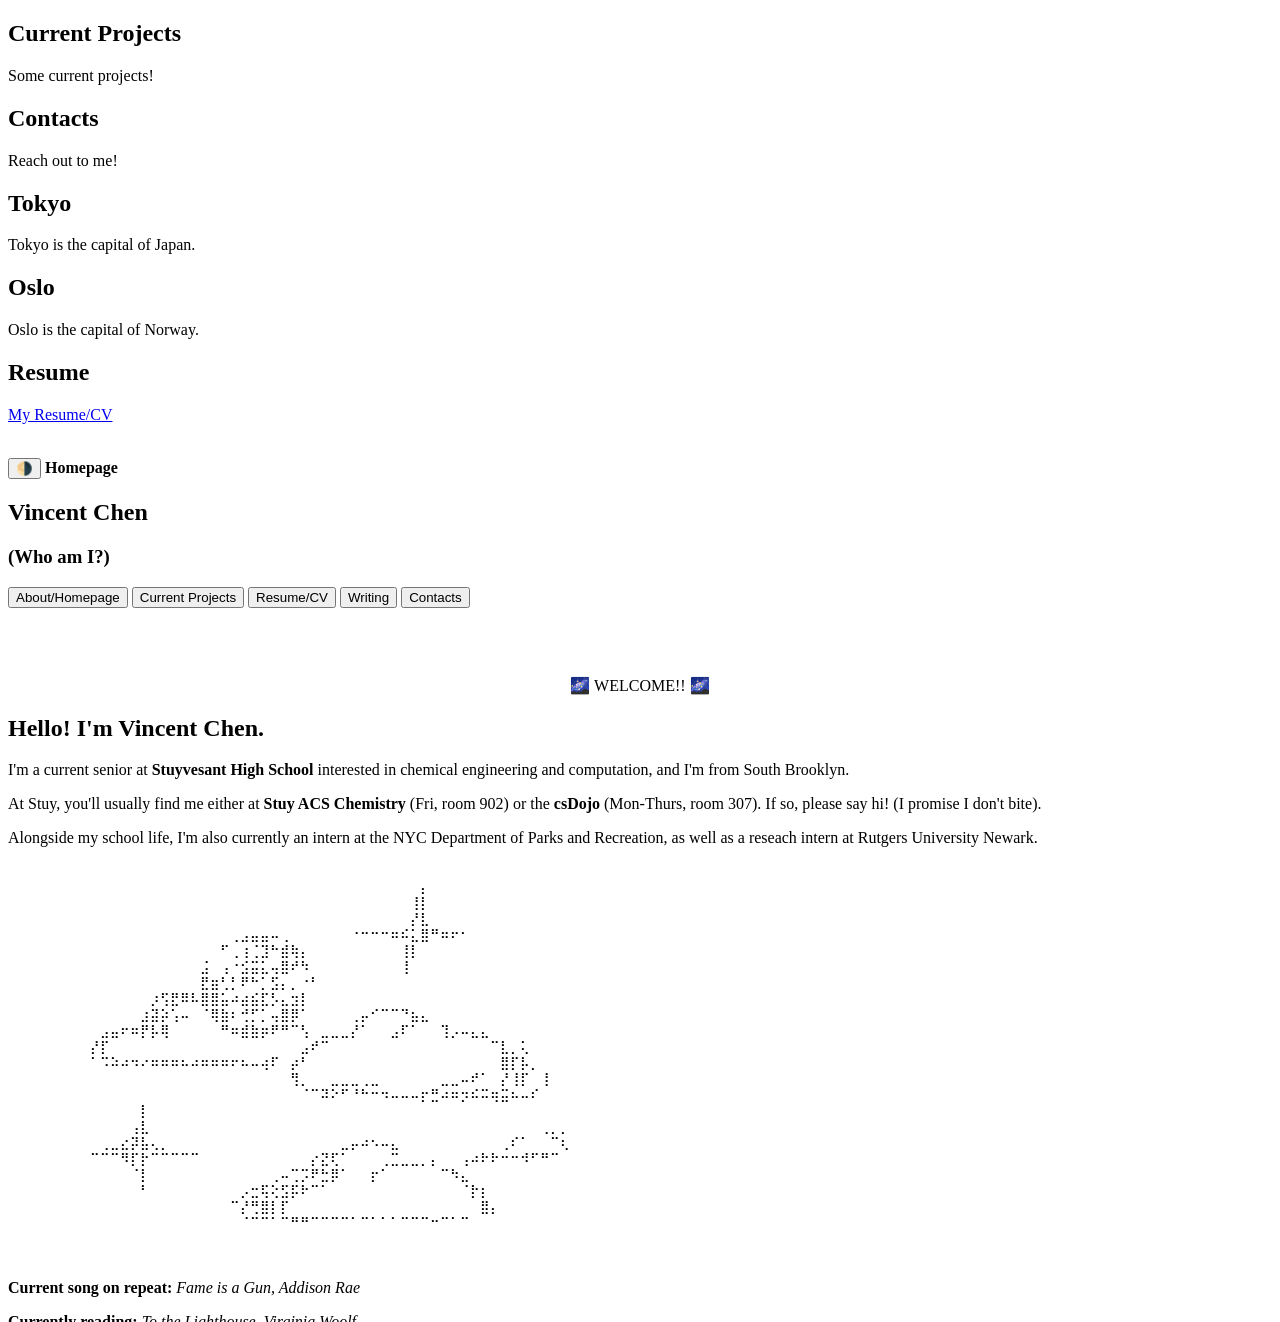
==== mainpage.html @ 40565dad "changed favicon and updating all pages now" ====
<!DOCTYPE html>
<html lang="en">
<meta charset="UTF-8">
<title>Page Title</title>
<meta name="viewport" content="width=device-width,initial-scale=1">
<link rel="icon" type="image/x-icon" href="images/pixil-frame-0-2.png">
<link rel="stylesheet" href="style.css">
<style>
</style>
<script src=""></script>
<body>

  
<div id="Currents" class="tabcontent">
    <h2>Current Projects</h2>
    <p>Some current projects!</p>
  </div>
  
  <div id="Paris" class="tabcontent">
    <h2>Contacts</h2>
    <p>Reach out to me!</p>
  </div>
  
  <div id="Tokyo" class="tabcontent">
    <h2>Tokyo</h2>
    <p>Tokyo is the capital of Japan.</p>
  </div>
  
  <div id="Oslo" class="tabcontent"> <h2>Oslo</h2> <p>Oslo is the capital of Norway.</p> </div>

  <div id="Resume" class="tabcontent">
    <h2>Resume</h2>
    <p>
      <a href="https://drive.google.com/file/d/1p7kVyP4oZ3a_vD2s7X5DYAzP1Ja3JY56/view?usp=sharing" target="_blank">
        My Resume/CV
      </a>
    </p>
  </div>

  <header>
    <br>
    <button id="themeToggle">🌗</button>
    <h11><b>Homepage</b></h11>
    <h2>Vincent Chen</h2>
    <h3>(Who am I?)</h3>
  </header>
  <div class="tabs">
  <button class="tablink" onclick="openCity('Tokyo', 'mainpage.html', this, 'rgb(94, 118, 171)')"id="defaultOpen">About/Homepage</button>
  <button class="tablink" onclick="openCity('Tokyo', 'projects.html', this, 'rgb(94, 118, 171)')">Current Projects</button>
  <button class="tablink" onclick="openCity('Tokyo', 'resume.html', this, 'rgb(94, 118, 171)')">Resume/CV</button>
  <button class="tablink" onclick="openCity('Tokyo', 'writing.html', this, 'rgb(94, 118, 171)')">Writing</button>
  <button class="tablink" onclick="openCity('Tokyo', 'contacts.html', this, 'rgb(94, 118, 171)')">Contacts</button>
  </div> 
  <p><br></p>
  <br>
  <center>
    <h11>
      🌌 WELCOME!! 🌌
    </h11>
  </center>
  <h2>Hello! I'm Vincent Chen.</h2>
    <p>I'm a current senior at <b>Stuyvesant High School</b> interested in chemical engineering and computation, and I'm from South Brooklyn.</p>
    <p>At Stuy, you'll usually find me either at <b>Stuy ACS Chemistry</b> (Fri, room 902) or the <b>csDojo</b> (Mon-Thurs, room 307). If so, please say hi! (I promise I don't bite).
        </p>
        <p>
        Alongside my school life, I'm also currently an intern at the NYC Department of Parks and Recreation, as well as a reseach 
        intern at Rutgers University Newark. 
    </p>
    <pre>⠀⠀⠀⠀⠀⠀⠀⠀⠀⠀⠀⠀⠀⠀⠀⠀⠀⠀⠀⠀⠀⠀⠀⠀⠀⠀⠀⠀⠀⠀⠀⠀⠀⠀⠀⠀⠀⠀⠀⠀⠀⠀⠀⠀⠀⠀⠀⠀⠀⠀
        ⠀⠀⠀⠀⠀⠀⠀⠀⠀⠀⠀⠀⠀⠀⠀⠀⠀⠀⠀⠀⠀⠀⠀⠀⠀⠀⠀⠀⠀⠀⠀⠀⠀⠀⠀⡄⠀⠀⠀⠀⠀⠀⠀⠀⠀⠀⠀⠀⠀⠀
        ⠀⠀⠀⠀⠀⠀⠀⠀⠀⠀⠀⠀⠀⠀⠀⠀⠀⠀⠀⠀⠀⠀⠀⠀⠀⠀⠀⠀⠀⠀⠀⠀⠀⠀⢸⡇⠀⠀⠀⠀⠀⠀⠀⠀⠀⠀⠀⠀⠀⠀
        ⠀⠀⠀⠀⠀⠀⠀⠀⠀⠀⠀⠀⠀⠀⠀⠀⠀⠀⠀⠀⠀⠀⠀⠀⠀⠀⠀⠀⠀⠀⠀⠀⠀⠀⡜⣇⠀⠀⠀⠀⠀⠀⠀⠀⠀⠀⠀⠀⠀⠀
        ⠀⠀⠀⠀⠀⠀⠀⠀⠀⠀⠀⠀⠀⠀⠀⠀⢀⣠⣤⣤⠤⢀⠀⠀⠀⠀⠀⠀⠐⠒⠒⠒⠶⠮⣅⣿⠛⠶⠖⠂⠀⠀⠀⠀⠀⠀⠀⠀⠀⠀
        ⠀⠀⠀⠀⠀⠀⠀⠀⠀⠀⠀⠀⠀⠀⠀⠋⢀⢰⢈⣹⠓⣾⢷⡄⠀⠀⠀⠀⠀⠀⠀⠀⠀⢸⡇⠀⠀⠀⠀⠀⠀⠀⠀⠀⠀⠀⠀⠀⠀⠀
        ⠀⠀⠀⠀⠀⠀⠀⠀⠀⠀⠀⠀⠀⣨⠀⢠⠐⣪⣭⣅⢤⣿⠞⠳⠀⠀⠀⠀⠀⠀⠀⠀⠀⢸⠀⠀⠀⠀⠀⠀⠀⠀⠀⠀⠀⠀⠀⠀⠀⠀
        ⠀⠀⠀⠀⠀⠀⠀⠀⠀⠀⠀⠀⠀⣟⣶⢃⡃⠟⠓⡁⣫⡄⡀⠐⠃⠀⠀⠀⠀⠀⠀⠀⠀⠀⠀⠀⠀⠀⠀⠀⠀⠀⠀⠀⠀⠀⠀⠀⠀⠀
        ⠀⠀⠀⠀⠀⠀⠀⠀⡰⢫⣟⠿⠧⣿⣿⣥⠴⣴⣮⣏⡣⣄⣲⡇⠀⠀⠀⠀⠀⠀⠀⠀⠀⠀⠀⠀⠀⠀⠀⠀⠀⠀⠀⠀⠀⠀⠀⠀⠀⠀
        ⠀⠀⠀⠀⠀⠀⠀⣰⣽⡵⢡⠤⠀⠈⢿⣷⠆⢚⡋⡁⢤⣿⡿⠁⠀⠀⠀⠀⢀⡤⠊⠉⠉⠙⣦⣄⠀⠀⠀⠀⠀⠀⠀⠀⠀⠀⠀⠀⠀⠀
        ⠀⠀⠀⣠⣤⠖⠶⡟⡧⢿⠀⠀⠀⠀⠀⠛⠶⣾⣷⡶⠟⠛⠉⢣⠀⣀⣀⣀⡜⠁⠀⠀⣠⠏⠁⠀⠀⢹⡠⠤⣄⣄⠀⠀⠀⠀⠀⠀⠀⠀
        ⠀⠀⡜⡏⠀⠀⠀⠀⠀⠀⠀⠀⠀⠀⠀⠀⠀⠀⠀⠀⠀⠀⠀⣠⠞⠉⠀⠀⠀⠀⠀⠀⠀⠀⠀⠀⠀⠀⠀⠀⠀⠀⠉⣇⡀⢅⠀⠀⠀⠀
        ⠀⠀⠁⠩⠵⠴⠲⠔⠶⠶⠶⠦⠴⠶⠶⠶⠖⠦⠤⢴⠏⠀⡴⠃⠀⠀⠀⠀⠀⠀⠀⠀⠀⠀⠀⠀⠀⠀⠀⠀⠀⠀⠀⣿⡏⡧⡀⠀⠀⠀
        ⠀⠀⠀⠀⠀⠀⠀⠀⠀⠀⠀⠀⠀⠀⠀⠀⠀⠀⠀⠀⠀⠀⢻⡀⠀⠀⣀⣀⣀⢀⣀⠀⠀⠀⠀⠀⠀⣀⣀⠤⠞⠁⠀⡜⢸⡏⠀⢸⠀⠀
        ⠀⠀⠀⠀⠀⠀⠀⠀⠀⠀⠀⠀⠀⠀⠀⠀⠀⠀⠀⠀⠀⠀⠀⠈⠉⠽⠕⠋⠘⠓⠒⠲⠤⠤⠤⡖⣛⠴⠶⡲⠮⠭⢶⣭⠦⠤⠎⠀⠀⠀
        ⠀⠀⠀⠀⠀⠀⠀⡇⠀⠀⠀⠀⠀⠀⠀⠀⠀⠀⠀⠀⠀⠀⠀⠀⠀⠀⠀⠀⠀⠀⠀⠀⠀⠀⠀⠀⠀⠀⠀⠀⠀⠀⠀⠀⠀⠀⠀⠀⠀⠀
        ⠀⠀⠀⠀⠀⠀⢠⣇⠀⠀⠀⠀⠀⠀⠀⠀⠀⠀⠀⠀⠀⠀⠀⠀⠀⠀⠀⠀⠀⠀⠀⠀⠀⠀⠀⠀⠀⠀⠀⠀⠀⠀⠀⠀⠀⠀⠀⢀⡀⡀
        ⠀⠀⠀⢀⣀⣔⡽⣧⢄⡀⠀⠀⠀⠀⠀⠀⠀⠀⠀⠀⠀⠀⠀⠀⠀⠀⠀⣀⡤⠴⠢⠤⣄⠀⠀⠀⠀⠀⠀⠀⠀⠀⠀⢀⠎⠁⠀⠀⠉⢆
        ⠀⠀⠉⠉⠉⠻⡏⡗⠉⠉⠉⠉⠉⠀⠀⠀⠀⠀⠀⠀⠀⠀⠀⠀⡔⣝⢏⠁⠀⠀⠀⢀⣉⣀⣀⡀⡄⠀⠀⢠⠴⠗⠗⠒⠒⠺⠋⠛⠉⠀
        ⠀⠀⠀⠀⠀⠀⠈⡇⠀⠀⠀⠀⠀⠀⠀⠀⠀⠀⠀⠀⢀⠤⢉⡩⠟⣓⡿⠁⠀⠀⡖⠁⠀⠀⠀⠀⠀⠉⠳⣄⠀⠀⠀⠀⠀⠀⠀⠀⠀⠀
        ⠀⠀⠀⠀⠀⠀⠀⠃⠀⠀⠀⠀⠀⠀⠀⠀⠀⡠⣒⢯⢕⣫⡯⠗⠉⠁⠀⠀⠀⠀⠀⠀⠀⠀⠀⠀⠀⠀⠀⠈⡗⡆⠀⠀⠀⠀⠀⠀⠀⠀
        ⠀⠀⠀⠀⠀⠀⠀⠀⠀⠀⠀⠀⠀⠀⠀⠀⠉⡜⢛⣿⡇⡏⠀⠀⠀⠀⠀⠀⠀⠀⠀⠀⠀⠀⠀⠀⠀⠀⠀⠀⠀⣿⡄⠀⠀⠀⠀⠀⠀⠀
        ⠀⠀⠀⠀⠀⠀⠀⠀⠀⠀⠀⠀⠀⠀⠀⠀⠀⠈⠉⠉⠁⠉⠛⠛⠉⠉⠉⠉⠁⠉⠁⠁⠁⠉⠉⠉⠒⠉⠁⠉⠀⠀⠀⠀⠀⠀⠀⠀⠀⠀
        ⠀⠀⠀⠀⠀⠀⠀⠀⠀⠀⠀⠀⠀⠀⠀⠀⠀⠀⠀⠀⠀⠀⠀⠀⠀⠀⠀⠀⠀⠀⠀⠀⠀⠀⠀⠀⠀⠀⠀⠀⠀⠀⠀⠀⠀⠀⠀⠀⠀⠀
        ⠀⠀⠀⠀⠀⠀⠀⠀⠀⠀⠀⠀⠀⠀⠀⠀⠀⠀⠀⠀⠀⠀⠀⠀⠀⠀⠀⠀⠀⠀⠀⠀⠀⠀⠀⠀⠀⠀⠀⠀⠀⠀⠀⠀⠀⠀⠀⠀⠀⠀</pre>

    <p><b>Current song on repeat:</b> <i>Fame is a Gun, Addison Rae</i></p>
    <p><b>Currently reading:</b> <i>To the Lighthouse, Virginia Woolf</i> </p>
    <script>


function openCity(cityName, newL, elmnt, color) {
  if (newL) {
    window.location.href = newL;
    return; 
  }
  var i, tabcontent, tablinks;
  tabcontent = document.getElementsByClassName("tabcontent");
  for (i = 0; i < tabcontent.length; i++) {
    tabcontent[i].style.display = "none";
  }

  tablinks = document.getElementsByClassName("tablink");
  for (i = 0; i < tablinks.length; i++) {
    tablinks[i].style.backgroundColor = "";
  }

  document.getElementById(cityName).style.display = "block";
  elmnt.style.backgroundColor = color;
}

const btn = document.getElementById("themeToggle");

btn.addEventListener("click", () => {
  const theme = document.documentElement.getAttribute("data-theme");
  if (theme === "dark") {
    document.documentElement.removeAttribute("data-theme");
  } 
  else {
    document.documentElement.setAttribute("data-theme", "dark");
  }
});
    </script>
</body>
</html>
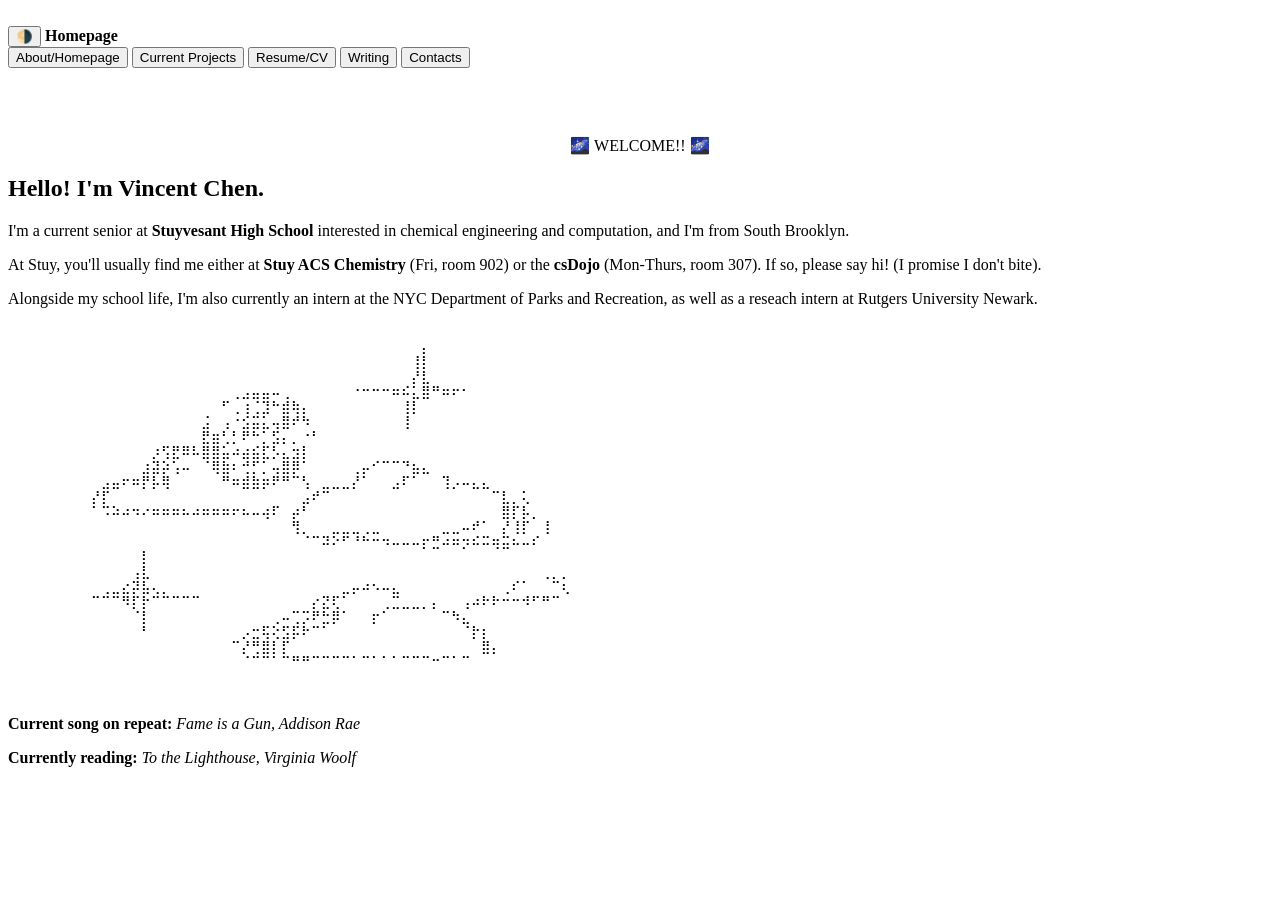
==== commit f7c3a806: "removed extraneous functions + changing header" ====
--- a/mainpage.html
+++ b/mainpage.html
@@ -9,48 +9,18 @@
 </style>
 <script src=""></script>
 <body>
-
-  
-<div id="Currents" class="tabcontent">
-    <h2>Current Projects</h2>
-    <p>Some current projects!</p>
-  </div>
-  
-  <div id="Paris" class="tabcontent">
-    <h2>Contacts</h2>
-    <p>Reach out to me!</p>
-  </div>
-  
-  <div id="Tokyo" class="tabcontent">
-    <h2>Tokyo</h2>
-    <p>Tokyo is the capital of Japan.</p>
-  </div>
-  
-  <div id="Oslo" class="tabcontent"> <h2>Oslo</h2> <p>Oslo is the capital of Norway.</p> </div>
-
-  <div id="Resume" class="tabcontent">
-    <h2>Resume</h2>
-    <p>
-      <a href="https://drive.google.com/file/d/1p7kVyP4oZ3a_vD2s7X5DYAzP1Ja3JY56/view?usp=sharing" target="_blank">
-        My Resume/CV
-      </a>
-    </p>
-  </div>
-
   <header>
     <br>
     <button id="themeToggle">🌗</button>
     <h11><b>Homepage</b></h11>
-    <h2>Vincent Chen</h2>
-    <h3>(Who am I?)</h3>
   </header>
   <div class="tabs">
-  <button class="tablink" onclick="openCity('Tokyo', 'mainpage.html', this, 'rgb(94, 118, 171)')"id="defaultOpen">About/Homepage</button>
-  <button class="tablink" onclick="openCity('Tokyo', 'projects.html', this, 'rgb(94, 118, 171)')">Current Projects</button>
-  <button class="tablink" onclick="openCity('Tokyo', 'resume.html', this, 'rgb(94, 118, 171)')">Resume/CV</button>
-  <button class="tablink" onclick="openCity('Tokyo', 'writing.html', this, 'rgb(94, 118, 171)')">Writing</button>
-  <button class="tablink" onclick="openCity('Tokyo', 'contacts.html', this, 'rgb(94, 118, 171)')">Contacts</button>
-  </div> 
+    <button class="tablink" onclick="open('mainpage.html', this, 'rgb(94, 118, 171)')"id="defaultOpen">About/Homepage</button>
+    <button class="tablink" onclick="open('projects.html', this, 'rgb(94, 118, 171)')">Current Projects</button>
+    <button class="tablink" onclick="open('resume.html', this, 'rgb(94, 118, 171)')">Resume/CV</button>
+    <button class="tablink" onclick="open('writing.html', this, 'rgb(94, 118, 171)')">Writing</button>
+    <button class="tablink" onclick="open('contacts.html', this, 'rgb(94, 118, 171)')">Contacts</button>
+    </div> 
   <p><br></p>
   <br>
   <center>
@@ -97,7 +67,7 @@
     <script>
 
 
-function openCity(cityName, newL, elmnt, color) {
+function open(newL, elmnt, color) {
   if (newL) {
     window.location.href = newL;
     return; 
@@ -112,9 +82,6 @@
   for (i = 0; i < tablinks.length; i++) {
     tablinks[i].style.backgroundColor = "";
   }
-
-  document.getElementById(cityName).style.display = "block";
-  elmnt.style.backgroundColor = color;
 }
 
 const btn = document.getElementById("themeToggle");
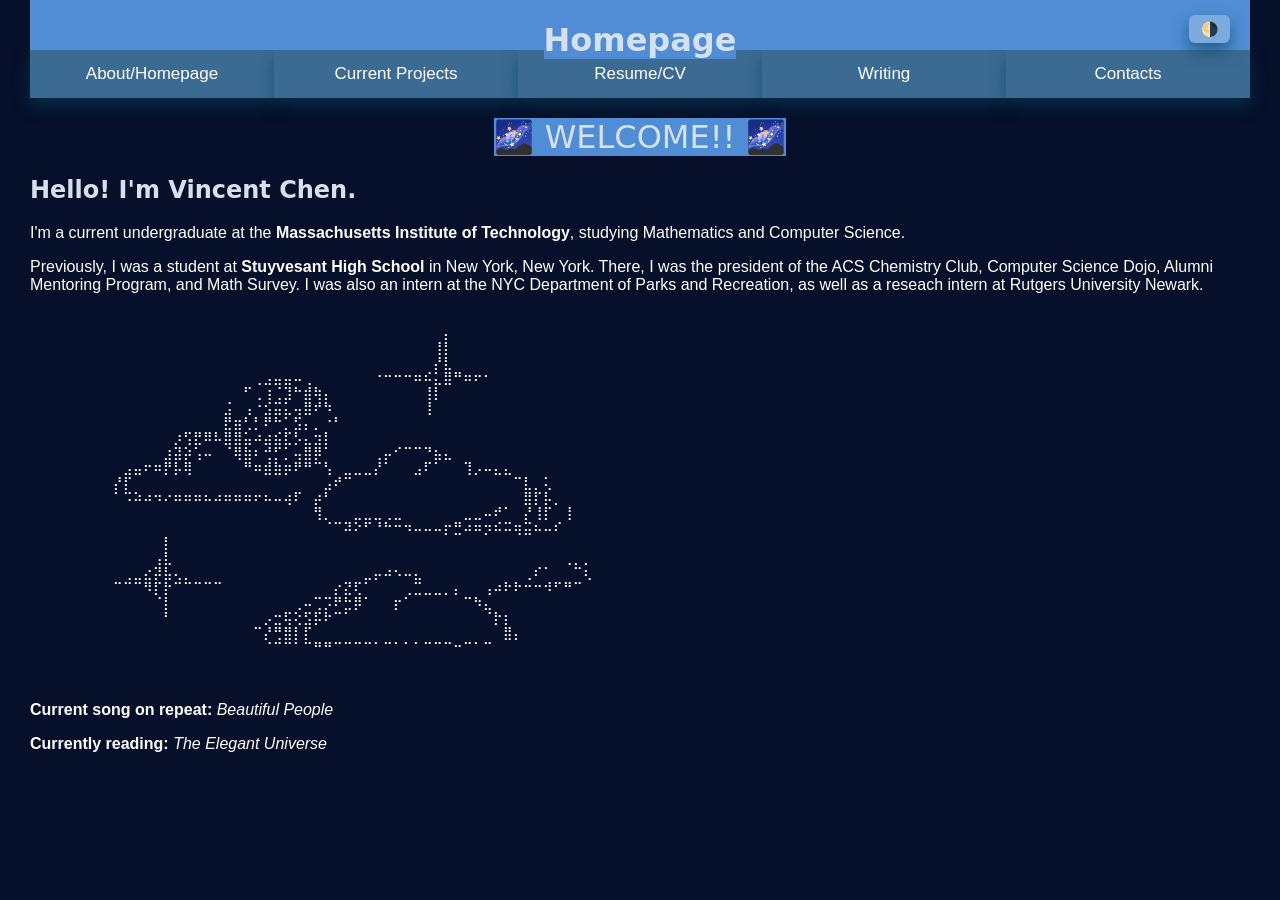
==== commit 523d3f9e: "changed about me and fixed clicking on links" ====
--- a/mainpage.html
+++ b/mainpage.html
@@ -1,7 +1,7 @@
 <!DOCTYPE html>
 <html lang="en">
 <meta charset="UTF-8">
-<title>Page Title</title>
+<title>Homepage</title>
 <meta name="viewport" content="width=device-width,initial-scale=1">
 <link rel="icon" type="image/x-icon" href="images/pixil-frame-0-2.png">
 <link rel="stylesheet" href="style.css">
@@ -15,12 +15,12 @@
     <h11><b>Homepage</b></h11>
   </header>
   <div class="tabs">
-    <button class="tablink" onclick="open('mainpage.html', this, 'rgb(94, 118, 171)')"id="defaultOpen">About/Homepage</button>
-    <button class="tablink" onclick="open('projects.html', this, 'rgb(94, 118, 171)')">Current Projects</button>
-    <button class="tablink" onclick="open('resume.html', this, 'rgb(94, 118, 171)')">Resume/CV</button>
-    <button class="tablink" onclick="open('writing.html', this, 'rgb(94, 118, 171)')">Writing</button>
-    <button class="tablink" onclick="open('contacts.html', this, 'rgb(94, 118, 171)')">Contacts</button>
-    </div> 
+    <button class="tablink" onclick="openNew('mainpage.html', this, 'rgb(94, 118, 171)')"id="defaultOpen">About/Homepage</button>
+    <button class="tablink" onclick="openNew('projects.html', this, 'rgb(94, 118, 171)')">Current Projects</button>
+    <button class="tablink" onclick="openNew('resume.html', this, 'rgb(94, 118, 171)')">Resume/CV</button>
+    <button class="tablink" onclick="openNew('writing.html', this, 'rgb(94, 118, 171)')">Writing</button>
+    <button class="tablink" onclick="openNew('contacts.html', this, 'rgb(94, 118, 171)')">Contacts</button>
+      </div> 
   <p><br></p>
   <br>
   <center>
@@ -29,12 +29,12 @@
     </h11>
   </center>
   <h2>Hello! I'm Vincent Chen.</h2>
-    <p>I'm a current senior at <b>Stuyvesant High School</b> interested in chemical engineering and computation, and I'm from South Brooklyn.</p>
-    <p>At Stuy, you'll usually find me either at <b>Stuy ACS Chemistry</b> (Fri, room 902) or the <b>csDojo</b> (Mon-Thurs, room 307). If so, please say hi! (I promise I don't bite).
-        </p>
-        <p>
-        Alongside my school life, I'm also currently an intern at the NYC Department of Parks and Recreation, as well as a reseach 
-        intern at Rutgers University Newark. 
+    <p>I'm a current undergraduate at the <b>Massachusetts Institute of Technology</b>, studying Mathematics and Computer Science. </p>
+      
+      <p>Previously, I was a student at <b>Stuyvesant High School</b> in New York, New York.
+      There, I was the president of the ACS Chemistry Club, Computer Science Dojo, Alumni Mentoring Program, and Math Survey.
+      I was also an intern at the NYC Department of Parks and Recreation, as well as a reseach 
+      intern at Rutgers University Newark.
     </p>
     <pre>⠀⠀⠀⠀⠀⠀⠀⠀⠀⠀⠀⠀⠀⠀⠀⠀⠀⠀⠀⠀⠀⠀⠀⠀⠀⠀⠀⠀⠀⠀⠀⠀⠀⠀⠀⠀⠀⠀⠀⠀⠀⠀⠀⠀⠀⠀⠀⠀⠀⠀
         ⠀⠀⠀⠀⠀⠀⠀⠀⠀⠀⠀⠀⠀⠀⠀⠀⠀⠀⠀⠀⠀⠀⠀⠀⠀⠀⠀⠀⠀⠀⠀⠀⠀⠀⠀⡄⠀⠀⠀⠀⠀⠀⠀⠀⠀⠀⠀⠀⠀⠀
@@ -62,8 +62,8 @@
         ⠀⠀⠀⠀⠀⠀⠀⠀⠀⠀⠀⠀⠀⠀⠀⠀⠀⠀⠀⠀⠀⠀⠀⠀⠀⠀⠀⠀⠀⠀⠀⠀⠀⠀⠀⠀⠀⠀⠀⠀⠀⠀⠀⠀⠀⠀⠀⠀⠀⠀
         ⠀⠀⠀⠀⠀⠀⠀⠀⠀⠀⠀⠀⠀⠀⠀⠀⠀⠀⠀⠀⠀⠀⠀⠀⠀⠀⠀⠀⠀⠀⠀⠀⠀⠀⠀⠀⠀⠀⠀⠀⠀⠀⠀⠀⠀⠀⠀⠀⠀⠀</pre>
 
-    <p><b>Current song on repeat:</b> <i>Fame is a Gun, Addison Rae</i></p>
-    <p><b>Currently reading:</b> <i>To the Lighthouse, Virginia Woolf</i> </p>
+    <p><b>Current song on repeat:</b> <i>Beautiful People</i></p>
+    <p><b>Currently reading:</b> <i>The Elegant Universe</i> </p>
     <script>
 
 
--- a/style.css
+++ b/style.css
@@ -0,0 +1,160 @@
+img {
+    width: 200px;
+  }
+
+  :root {
+    --body-bg: rgb(6, 16, 42);
+    --body-text: rgb(255, 255, 255);
+    --h1-color: rgb(180, 130, 31);
+  --h2-color: rgb(213, 224, 240);
+  --h3-color: rgb(213, 224, 240);
+  }
+
+  [data-theme="dark"] {
+    /*this is p bad but this is light mode NOT dark...*/
+    --body-bg: rgb(167, 191, 230);
+    --body-text: rgb(6,16,42);
+    --h1-color: rgb(180, 130, 31);
+    --h2-color: rgb(30, 50, 80);
+    --h3-color: rgb(18, 34, 81);
+  }
+  
+  body {
+    
+    font-family: Arial;
+    background: var(--body-bg);
+    color: var(--body-text);
+    margin-top: 0px;
+    margin-left: 30px;
+    margin-right: 30px;
+    padding-bottom: 10px;
+    padding-top: 0px;
+  }
+
+  header {
+    position: relative;  
+    text-align: center;
+    font-size:large;
+    width: 100%;
+    height: 50px;
+    font-family: system-ui, "Segoe UI", Roboto, Helvetica, Arial, sans-serif, "Apple Color Emoji", "Segoe UI Emoji", "Segoe UI Symbol";
+    color: rgb(213, 224, 240);
+    background: rgb(80, 141, 212);
+  }
+  #themeToggle {
+    position: absolute;
+    top: 15px;       /* distance from top */
+    right: 20px;     /* distance from right */
+    padding: 6px 12px;
+    background: rgba(255,255,255,0.25);
+    border: none;
+    border-radius: 6px;
+    cursor: pointer;
+    color: var(--text);
+    font-size: 14px;
+  }
+
+  a:link {
+    color: (var(--h2-color));
+    background-color: transparent;
+    text-decoration: none;
+  }
+  
+  a:visited {
+    color: var(--h2-color);
+    background-color: transparent;
+    text-decoration: none;
+  }
+  
+
+  h11 {
+    text-align: center;
+    font-size:xx-large;
+    font-family: system-ui, "Segoe UI", Roboto, Helvetica, Arial, sans-serif, "Apple Color Emoji", "Segoe UI Emoji", "Segoe UI Symbol";
+    color: rgb(213, 224, 240);
+    background: rgb(80, 141, 212);
+  }
+  h1 {
+    text-align: center;
+    font-size:xx-large;
+    font-family: system-ui, "Segoe UI", Roboto, Helvetica, Arial, sans-serif, "Apple Color Emoji", "Segoe UI Emoji", "Segoe UI Symbol";
+    color: var(--h1-color);
+  }
+  h2 {
+    font-size:x-large;
+    font-family: system-ui, "Segoe UI", Roboto, Helvetica, Arial, sans-serif, "Apple Color Emoji", "Segoe UI Emoji", "Segoe UI Symbol";
+    color: var(--h2-color);
+  }h3{
+    font-size:large;
+    font-family: system-ui, "Segoe UI", Roboto, Helvetica, Arial, sans-serif, "Apple Color Emoji", "Segoe UI Emoji", "Segoe UI Symbol";
+    color: var(--h3-color);
+  }
+
+  button {
+    box-shadow:0 8px 16px 0 rgba(3, 63, 89, 0.6)
+  }
+  .tablink {
+    background-color: #3b6b93;
+    color: white;
+    float: left;
+    border: none;
+    outline: none;
+    cursor: pointer;
+    padding: 14px 16px;
+    font-size: 17px;
+    width: 20%;
+  }
+  
+  .tablink:hover {
+    background-color: #5e57a2;
+  }
+  
+  .tabcontent {
+    color: white;
+    display: none;
+    padding: 50px;
+    text-align: center;
+  }
+
+  .cards-container {
+    display: flex;
+    flex-wrap: wrap; 
+    gap: 20px; 
+    justify-content: center;
+    margin: 20px 0;
+  }
+  
+
+.card {
+  background-color: #4644b8;
+  border-radius: 10px;
+  box-shadow: 0 4px 8px rgba(54, 92, 182, 0.2);
+  overflow: hidden;
+  width: 250px;
+  transition: transform 0.3s, box-shadow 0.3s;
+}
+
+
+.card img {width: 100%;
+  height: 100%;
+  aspect-ratio: 1/0.9;
+  height: auto;
+  display: block;
+  background-position: center center;
+  background-repeat: no-repeat;
+}
+
+.card-content {
+  padding: 15px;
+  text-align: center;
+}
+
+.card:hover {
+  transform: translateY(-10px);
+  box-shadow: 0 12px 20px rgba(61, 85, 195, 0.3);
+}
+
+.img:hover {
+  transform: translateY(-10px);
+  box-shadow: 0 12px 20px rgba(61, 85, 195, 0.3);
+}
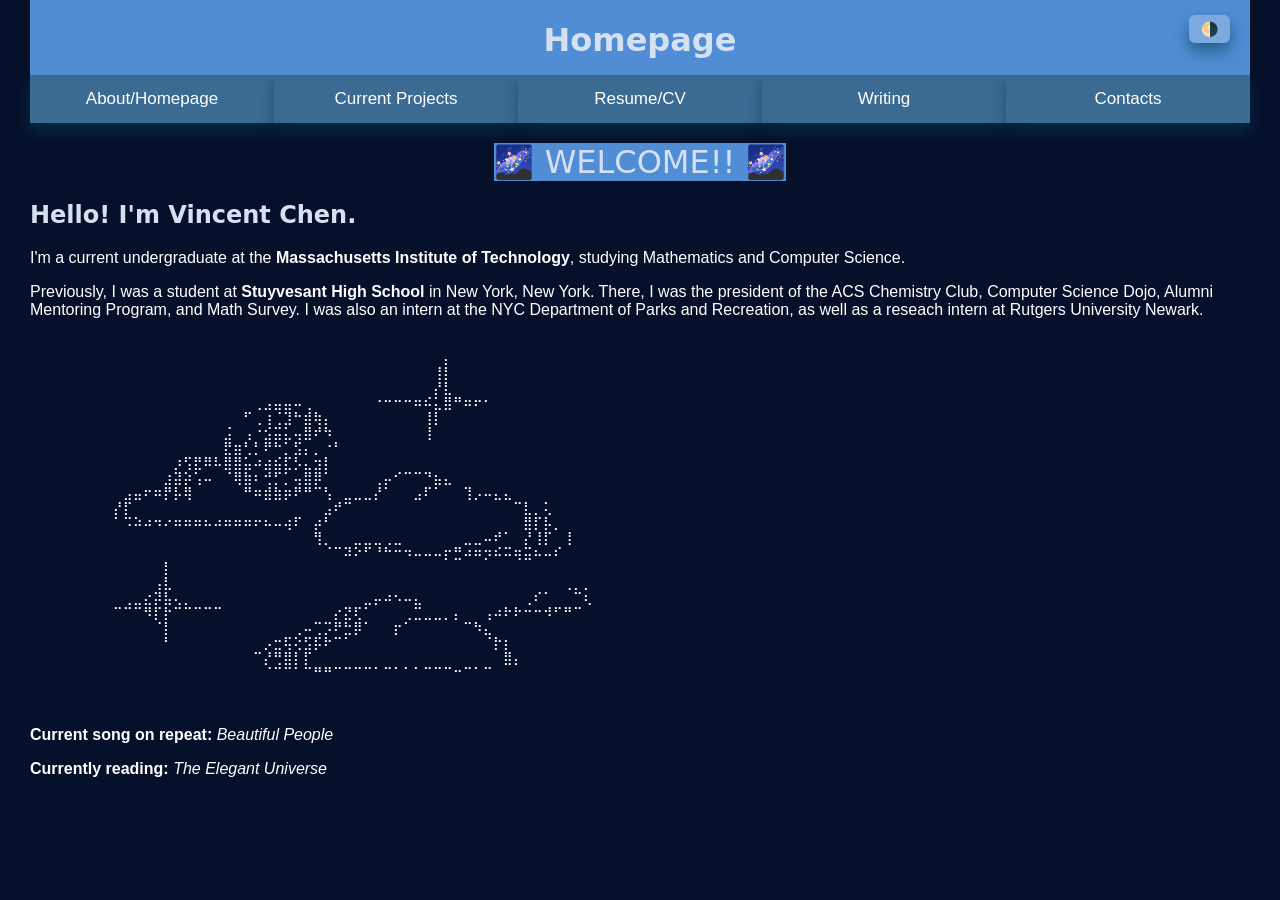
==== commit 33e97efd: "fixing header again (and links, again) + projects" ====
--- a/mainpage.html
+++ b/mainpage.html
@@ -67,7 +67,7 @@
     <script>
 
 
-function open(newL, elmnt, color) {
+function openNew(newL, elmnt, color) {
   if (newL) {
     window.location.href = newL;
     return; 
--- a/style.css
+++ b/style.css
@@ -36,7 +36,7 @@
     text-align: center;
     font-size:large;
     width: 100%;
-    height: 50px;
+    height: 75px;
     font-family: system-ui, "Segoe UI", Roboto, Helvetica, Arial, sans-serif, "Apple Color Emoji", "Segoe UI Emoji", "Segoe UI Symbol";
     color: rgb(213, 224, 240);
     background: rgb(80, 141, 212);
@@ -55,13 +55,13 @@
   }
 
   a:link {
-    color: (var(--h2-color));
+    color: rgba(21, 34, 56, 1);
     background-color: transparent;
     text-decoration: none;
   }
   
   a:visited {
-    color: var(--h2-color);
+    color: rgba(21, 34, 56, 1);
     background-color: transparent;
     text-decoration: none;
   }
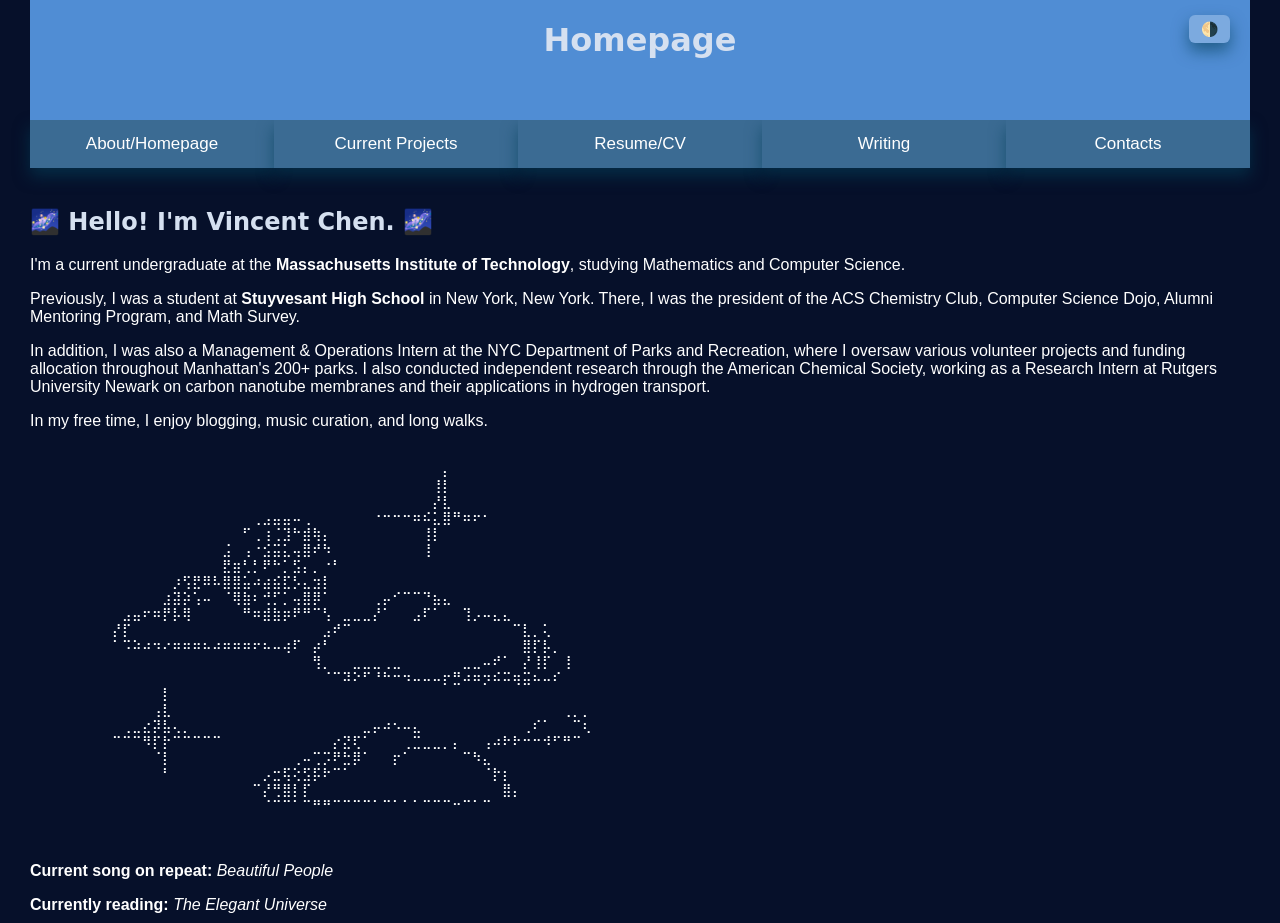
==== commit de0648ea: "more fixes to about me and headers" ====
--- a/mainpage.html
+++ b/mainpage.html
@@ -23,18 +23,19 @@
       </div> 
   <p><br></p>
   <br>
-  <center>
-    <h11>
-      🌌 WELCOME!! 🌌
-    </h11>
-  </center>
-  <h2>Hello! I'm Vincent Chen.</h2>
+  <h2>🌌 Hello! I'm Vincent Chen. 🌌</h2>
     <p>I'm a current undergraduate at the <b>Massachusetts Institute of Technology</b>, studying Mathematics and Computer Science. </p>
       
       <p>Previously, I was a student at <b>Stuyvesant High School</b> in New York, New York.
       There, I was the president of the ACS Chemistry Club, Computer Science Dojo, Alumni Mentoring Program, and Math Survey.
-      I was also an intern at the NYC Department of Parks and Recreation, as well as a reseach 
-      intern at Rutgers University Newark.
+      
+      <p>In addition, I was also a Management & Operations Intern at the NYC Department of Parks and Recreation, where I oversaw
+        various volunteer projects and funding allocation throughout Manhattan's 200+ parks.
+      I also conducted independent research through the American Chemical Society, working as a 
+      Research Intern at Rutgers University Newark on carbon nanotube membranes and their applications in hydrogen transport.
+      </p>
+
+      <p>In my free time, I enjoy blogging, music curation, and long walks.</p>
     </p>
     <pre>⠀⠀⠀⠀⠀⠀⠀⠀⠀⠀⠀⠀⠀⠀⠀⠀⠀⠀⠀⠀⠀⠀⠀⠀⠀⠀⠀⠀⠀⠀⠀⠀⠀⠀⠀⠀⠀⠀⠀⠀⠀⠀⠀⠀⠀⠀⠀⠀⠀⠀
         ⠀⠀⠀⠀⠀⠀⠀⠀⠀⠀⠀⠀⠀⠀⠀⠀⠀⠀⠀⠀⠀⠀⠀⠀⠀⠀⠀⠀⠀⠀⠀⠀⠀⠀⠀⡄⠀⠀⠀⠀⠀⠀⠀⠀⠀⠀⠀⠀⠀⠀
--- a/style.css
+++ b/style.css
@@ -36,7 +36,7 @@
     text-align: center;
     font-size:large;
     width: 100%;
-    height: 75px;
+    height: 120px;
     font-family: system-ui, "Segoe UI", Roboto, Helvetica, Arial, sans-serif, "Apple Color Emoji", "Segoe UI Emoji", "Segoe UI Symbol";
     color: rgb(213, 224, 240);
     background: rgb(80, 141, 212);
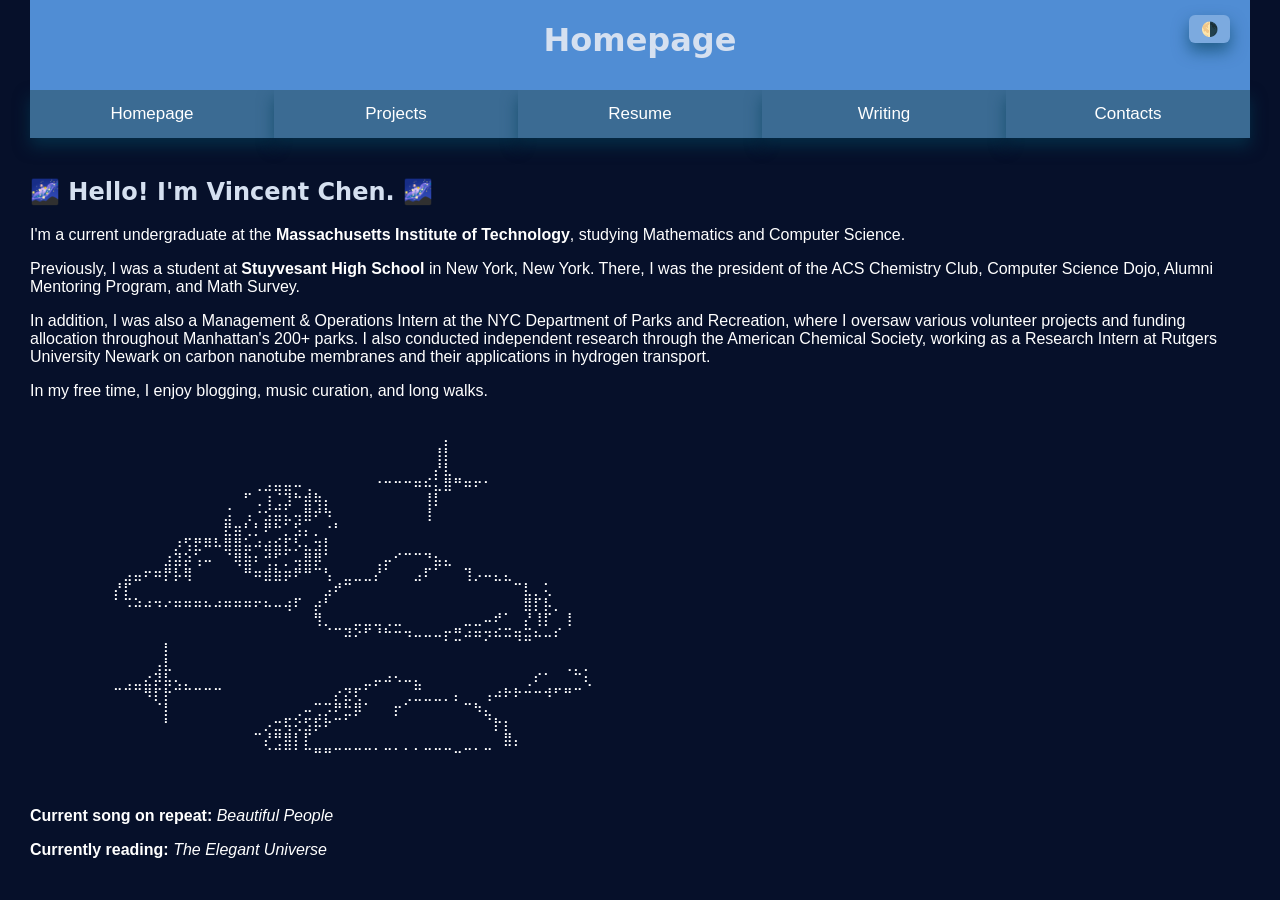
==== commit 9ba9d756: "refactored pages" ====
--- a/mainpage.html
+++ b/mainpage.html
@@ -15,12 +15,12 @@
     <h11><b>Homepage</b></h11>
   </header>
   <div class="tabs">
-    <button class="tablink" onclick="openNew('mainpage.html', this, 'rgb(94, 118, 171)')"id="defaultOpen">About/Homepage</button>
-    <button class="tablink" onclick="openNew('projects.html', this, 'rgb(94, 118, 171)')">Current Projects</button>
-    <button class="tablink" onclick="openNew('resume.html', this, 'rgb(94, 118, 171)')">Resume/CV</button>
+    <button class="tablink" onclick="openNew('mainpage.html', this, 'rgb(94, 118, 171)')"id="defaultOpen">Homepage</button>
+    <button class="tablink" onclick="openNew('projects.html', this, 'rgb(94, 118, 171)')">Projects</button>
+    <button class="tablink" onclick="openNew('resume.html', this, 'rgb(94, 118, 171)')">Resume</button>
     <button class="tablink" onclick="openNew('writing.html', this, 'rgb(94, 118, 171)')">Writing</button>
     <button class="tablink" onclick="openNew('contacts.html', this, 'rgb(94, 118, 171)')">Contacts</button>
-      </div> 
+  </div> 
   <p><br></p>
   <br>
   <h2>🌌 Hello! I'm Vincent Chen. 🌌</h2>
--- a/style.css
+++ b/style.css
@@ -8,6 +8,8 @@
     --h1-color: rgb(180, 130, 31);
   --h2-color: rgb(213, 224, 240);
   --h3-color: rgb(213, 224, 240);
+  --a-link-color: rgb(213, 224, 240);
+  --a-visited-color: rgb(160, 170, 200);
   }
 
   [data-theme="dark"] {
@@ -17,6 +19,8 @@
     --h1-color: rgb(180, 130, 31);
     --h2-color: rgb(30, 50, 80);
     --h3-color: rgb(18, 34, 81);
+    --a-link-color: rgb(73, 92, 111);
+    --a-visited-color: rgb(73, 92, 111);
   }
   
   body {
@@ -36,15 +40,15 @@
     text-align: center;
     font-size:large;
     width: 100%;
-    height: 120px;
+    height: 90px;
     font-family: system-ui, "Segoe UI", Roboto, Helvetica, Arial, sans-serif, "Apple Color Emoji", "Segoe UI Emoji", "Segoe UI Symbol";
     color: rgb(213, 224, 240);
     background: rgb(80, 141, 212);
   }
   #themeToggle {
     position: absolute;
-    top: 15px;       /* distance from top */
-    right: 20px;     /* distance from right */
+    top: 15px;
+    right: 20px;
     padding: 6px 12px;
     background: rgba(255,255,255,0.25);
     border: none;
@@ -55,18 +59,16 @@
   }
 
   a:link {
-    color: rgba(21, 34, 56, 1);
+    color: #2171b5;
     background-color: transparent;
     text-decoration: none;
   }
   
   a:visited {
-    color: rgba(21, 34, 56, 1);
+    color: #2171b5;
     background-color: transparent;
     text-decoration: none;
   }
-  
-
   h11 {
     text-align: center;
     font-size:xx-large;
@@ -126,7 +128,7 @@
   
 
 .card {
-  background-color: #4644b8;
+  background-color: #a99bbe;
   border-radius: 10px;
   box-shadow: 0 4px 8px rgba(54, 92, 182, 0.2);
   overflow: hidden;
@@ -152,6 +154,7 @@
 .card:hover {
   transform: translateY(-10px);
   box-shadow: 0 12px 20px rgba(61, 85, 195, 0.3);
+  background-color: #7851a9;
 }
 
 .img:hover {
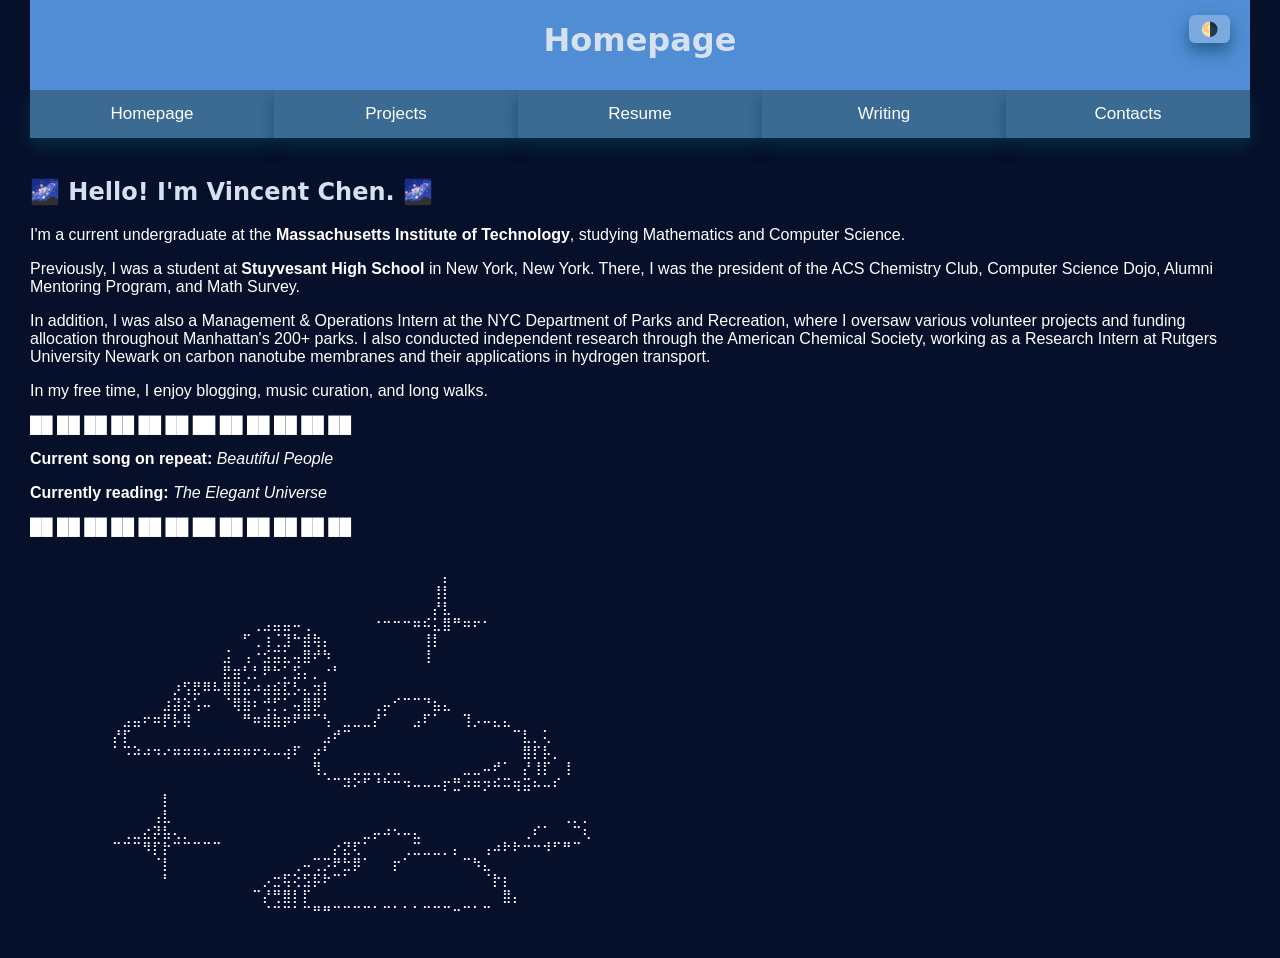
==== commit ac32e882: "changed currents on homepage" ====
--- a/mainpage.html
+++ b/mainpage.html
@@ -37,6 +37,10 @@
 
       <p>In my free time, I enjoy blogging, music curation, and long walks.</p>
     </p>
+<p>██ ██ ██ ██ ██ ██ ██ ██ ██ ██ ██ ██ </p>
+    <p><b>Current song on repeat:</b> <i>Beautiful People</i></p>
+    <p><b>Currently reading:</b> <i>The Elegant Universe</i> </p>
+    <p>██ ██ ██ ██ ██ ██ ██ ██ ██ ██ ██ ██ </p>
     <pre>⠀⠀⠀⠀⠀⠀⠀⠀⠀⠀⠀⠀⠀⠀⠀⠀⠀⠀⠀⠀⠀⠀⠀⠀⠀⠀⠀⠀⠀⠀⠀⠀⠀⠀⠀⠀⠀⠀⠀⠀⠀⠀⠀⠀⠀⠀⠀⠀⠀⠀
         ⠀⠀⠀⠀⠀⠀⠀⠀⠀⠀⠀⠀⠀⠀⠀⠀⠀⠀⠀⠀⠀⠀⠀⠀⠀⠀⠀⠀⠀⠀⠀⠀⠀⠀⠀⡄⠀⠀⠀⠀⠀⠀⠀⠀⠀⠀⠀⠀⠀⠀
         ⠀⠀⠀⠀⠀⠀⠀⠀⠀⠀⠀⠀⠀⠀⠀⠀⠀⠀⠀⠀⠀⠀⠀⠀⠀⠀⠀⠀⠀⠀⠀⠀⠀⠀⢸⡇⠀⠀⠀⠀⠀⠀⠀⠀⠀⠀⠀⠀⠀⠀
@@ -63,8 +67,6 @@
         ⠀⠀⠀⠀⠀⠀⠀⠀⠀⠀⠀⠀⠀⠀⠀⠀⠀⠀⠀⠀⠀⠀⠀⠀⠀⠀⠀⠀⠀⠀⠀⠀⠀⠀⠀⠀⠀⠀⠀⠀⠀⠀⠀⠀⠀⠀⠀⠀⠀⠀
         ⠀⠀⠀⠀⠀⠀⠀⠀⠀⠀⠀⠀⠀⠀⠀⠀⠀⠀⠀⠀⠀⠀⠀⠀⠀⠀⠀⠀⠀⠀⠀⠀⠀⠀⠀⠀⠀⠀⠀⠀⠀⠀⠀⠀⠀⠀⠀⠀⠀⠀</pre>
 
-    <p><b>Current song on repeat:</b> <i>Beautiful People</i></p>
-    <p><b>Currently reading:</b> <i>The Elegant Universe</i> </p>
     <script>
 
 
